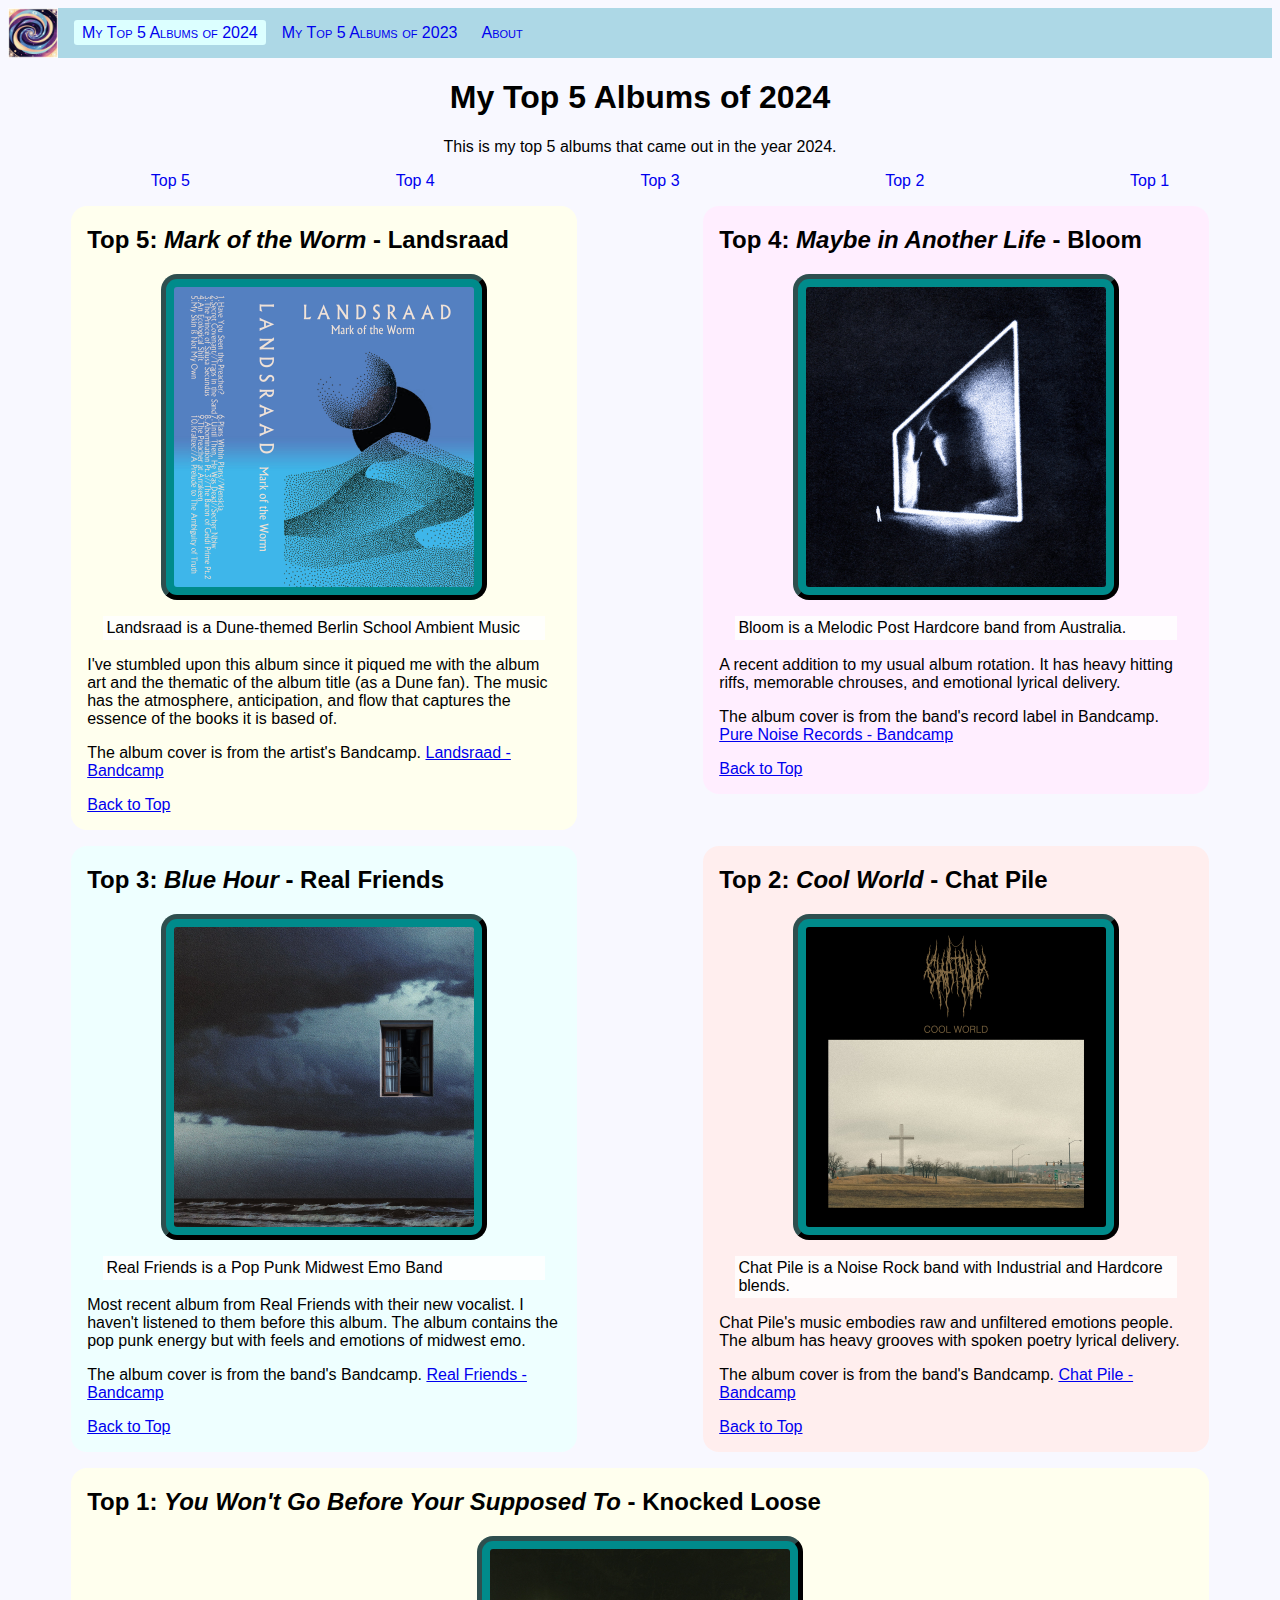
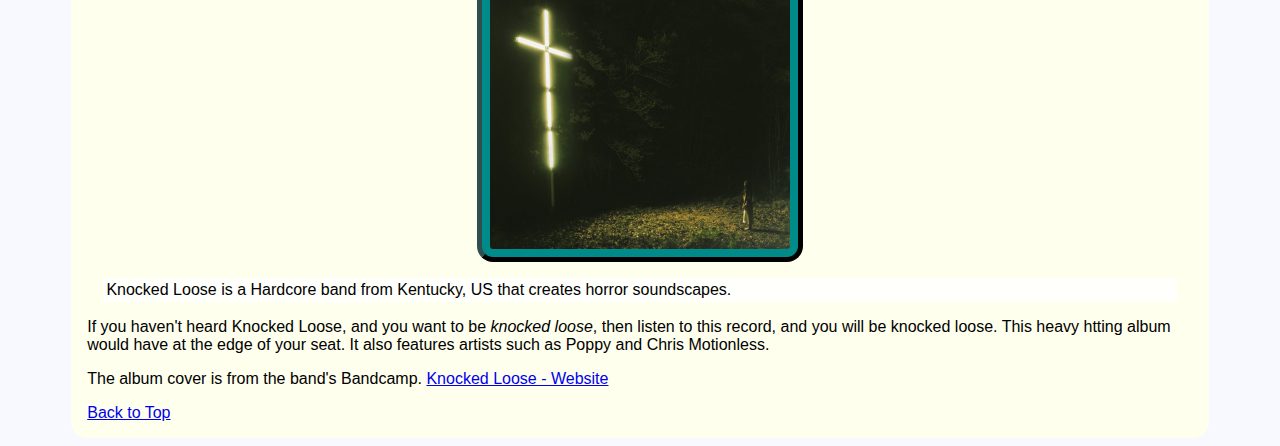
==== index.html @ 93ca1720 "Renamed main html file to index" ====
<!doctype html>
<html lang="en">

<head>
    <meta charset="utf-8" />
    <meta name="viewport" content="width=device-width, initial-scale=1.0">
    <link href="css/styles.css" rel="stylesheet" type="text/css" />

    <title>My Top 5 Albums of 2024</title>
</head>

<body>
    <a href="#content">Skip to Main Content</a>
    <header id="top">
        <img src="images/icon.jpg" class="icon" alt="Website Icon">
        <nav>
            <ul>
                <li class="current"><a href="index.html">My Top 5 Albums of 2024</a></li>
                <li><a href="my-top-5-albums-of-2023.html">My Top 5 Albums of 2023</a></li>
                <li><a href="about.html">About</a></li>

            </ul>
        </nav>
    </header>
    <main id="#content">
        <article class="centered">
            <h1>My Top 5 Albums of 2024</h1>
            <p>This is my top 5 albums that came out in the year 2024.</p>
        </article>
        <ul>
            <li><a href="#top5">Top 5</a></li>
            <li><a href="#top4">Top 4</a></li>
            <li><a href="#top3">Top 3</a></li>
            <li><a href="#top2">Top 2</a></li>
            <li><a href="#top1">Top 1</a></li>
        </ul>
        <article class="grid">
            <section>
                <h2 id="top5">Top 5: <em>Mark of the Worm</em> - Landsraad</h2>
                <img src="images/landsraad.jpg" alt="Mark of the Worm by Landsraad Album Cover" />
                <blockquote>Landsraad is a Dune-themed Berlin School Ambient Music</blockquote>
                <p>I've stumbled upon this album since it piqued me with the album art and the thematic of the album title (as a Dune fan). The music has the atmosphere, anticipation, and flow that captures the essence of the books it is based of.</p>
                <p>The album cover is from the artist's Bandcamp. <a
                        href="https://landsraad.bandcamp.com/album/mark-of-the-worm">Landsraad
                        - Bandcamp</a>
                </p>
                <a href="#top">Back to Top</a>
            </section>
    
            <section>
                <h2 id="top4">Top 4: <em>Maybe in Another Life</em> - Bloom</h2>
                <img src="images/bloom.jpg" alt="Maybe in Another Life by Bloom Album Cover" />
                <blockquote>Bloom is a Melodic Post Hardcore band from Australia.
                </blockquote>
                <p>A recent addition to my usual album rotation. It has heavy hitting riffs, memorable chrouses, and emotional lyrical delivery.</p>
                <p>The album cover is from the band's record label in Bandcamp. <a
                        href="https://purenoise.bandcamp.com/album/maybe-in-another-life">Pure Noise Records - Bandcamp</a></p>
    
                <a href="#top">Back to Top</a>
            </section>
    
            <section>
                <h2 id="top3">Top 3: <em>Blue Hour </em> - Real Friends</h2>
                <img src="images/realfriends.jpg" alt="Blue Hour by Real Friends Album Cover" />
                <blockquote>Real Friends is a Pop Punk Midwest Emo Band</blockquote>
                <p>Most recent album from Real Friends with their new vocalist. I haven't listened to them before this album. The album contains the pop punk energy but with feels and emotions of midwest emo.
                </p>
                <p>The album cover is from the band's Bandcamp. <a
                        href="https://realfriends.bandcamp.com/album/blue-hour">Real Friends - Bandcamp</a></p>
                <a href="#top">Back to Top</a>
            </section>
    
            <section>
                <h2 id="top2">Top 2: <em>Cool World </em> - Chat Pile</h2>
                <img src="images/chatpile.jpg" alt="Cool World by Chat Pile Album Cover"  />
                <blockquote>Chat Pile is a Noise Rock band with Industrial and Hardcore blends.</blockquote>
                <p>Chat Pile's music embodies raw and unfiltered emotions people. The album has heavy grooves with spoken poetry lyrical delivery.</p>
                <p>The album cover is from the band's Bandcamp. <a
                        href="https://chatpile.bandcamp.com/album/cool-world">Chat Pile - Bandcamp</a></p>
                <a href="#top">Back to Top</a>
            </section>
    
            <section>
                <h2 id="top1">Top 1: <em>You Won't Go Before Your Supposed To </em> - Knocked Loose</h2>
                <img src="images/knockedloose.jpg" alt="Take me Back to Eden by Sleep Token Album Cover" />
                <blockquote>Knocked Loose is a Hardcore band from Kentucky, US that creates horror soundscapes.</blockquote>
                <p>If you haven't heard Knocked Loose, and you want to be <i>knocked loose</i>, then listen to this record, and you will be knocked loose. This heavy htting album would have at the edge of your seat. It also features artists such as Poppy and Chris Motionless.</p>
                <p>The album cover is from the band's Bandcamp. <a href="https://knockedloose.bandcamp.com/album/you-wont-go-before-youre-supposed-to">Knocked Loose -
                        Website</a>
                </p>
                <a href="#top">Back to Top</a>
            </section>
        </article>
    </main>
</body>

</html>
---- css/styles.css ----
/* 
REQUIREMENTS
- Use the position property and the focus pseudo-class to style your "Skip to Main Content" link.  It should only be visible when the link is in focus.
- Style your navigation in an attractive fashion – use at least three CSS properties.
- Style all images using the box model. At a minimum use border, padding, and border-radius.
- Apply the grid property to at least one parent element. Use at least two columns, but feel free to use more!
- Apply the flex property to at least one parent element. The navigation bar is one place to use flex. You can also use it on images if you would like.
- Update at least one element using the hover pseudo-class. Make sure that the hover property does something interesting. I encourage you to do an internet search on some common transitions and try those.
- Implement the nth-child selector. In my example I used this on the flex page where I gave every other image a different border-radius. Don't forget, if you are styling an advanced selector it can be a little trickier to use the pseudo-classes. Work slowly and carefully.
*/

html {
    font-family: 'Segoe UI', Tahoma, Geneva, Verdana, sans-serif;
    background-color:ghostwhite;
}



header {
    display: flex;
    background: lightblue;
}

/* 
Style your navigation in an attractive fashion – use at least three CSS properties.
*/

/* 
Apply the flex property to at least one parent element. The navigation bar is one place to use flex. You can also use it on images if you would like.
*/
nav ul {
    padding-left: 1em;
    list-style-type: none;
    display: flex;
    flex-wrap: wrap;
    gap: 0.5em;
    font-variant: small-caps;
}

nav a{
    border-radius: 0.2em;
    padding: 0.25em 0.5em;
    transition: background 0.1s ease-in;
}


/* 
Update at least one element using the hover pseudo-class. Make sure that the hover property does something interesting. I encourage you to do an internet search on some common transitions and try those.
*/
nav a:hover, nav a:focus {
    background: rgb(220, 255, 255);
}

li a {
    text-decoration: none;
}

li a:hover {
    text-decoration: underline;
}

.current a {
    background: rgb(220, 255, 255);
}

/* 
Style all images using the box model. At a minimum use border, padding, and border-radius.
*/

img {
    border: 5px outset darkslategray;
    border-radius: 1em;
    padding: 0.5em;

    width: calc(100% - 2em);
    display: block;
    max-width: 300px;
    background: darkcyan;
    margin: 0 auto;
}

/* 
Use the position property and the focus pseudo-class to style your "Skip to Main Content" link.  It should only be visible when the link is in focus.
*/
a[href="#content"] {
    position: absolute;
    left: -1000px;
}

a[href="#content"]:focus {
    position: static;
    left: 0;
}

ul {
    display: flex;
    list-style-type: none;
    justify-content: space-around;
}

/* 
Apply the grid property to at least one parent element. Use at least two columns, but feel free to use more!
*/
.grid {
    display: grid;
    grid-template-columns: repeat(2, 40%);
    justify-content: space-around;
    row-gap: 1em;
    align-items: start;
    justify-items: center;
}

blockquote {
    background: rgb(255, 255, 255, 0.8);
    padding: 0.2em;
    margin: 1em;
}

.profile {
    max-width: 200px;
}

.icon {
    width: 50px;
    height: 50px;
    border: none;
    margin: 0;
    padding: 0;
    border-radius: 0;
}
.centered {
    text-align:center;
}

/* 
Implement the nth-child selector. In my example I used this on the flex page where I gave every other image a different border-radius. Don't forget, if you are styling an advanced selector it can be a little trickier to use the pseudo-classes. Work slowly and carefully.
*/
article section{
    border-radius: 1em;
    padding: 0 1em 1em;
}

section:nth-child(1) {
    background: #ffe;
}
section:nth-child(2) {
    background: #fef;
}
section:nth-child(3) {
    background: #eff;
}
section:nth-child(4) {
    background: #fee;
}
section:nth-child(5) {
    background: #ffe;
    grid-column-start: span 2;
    
}
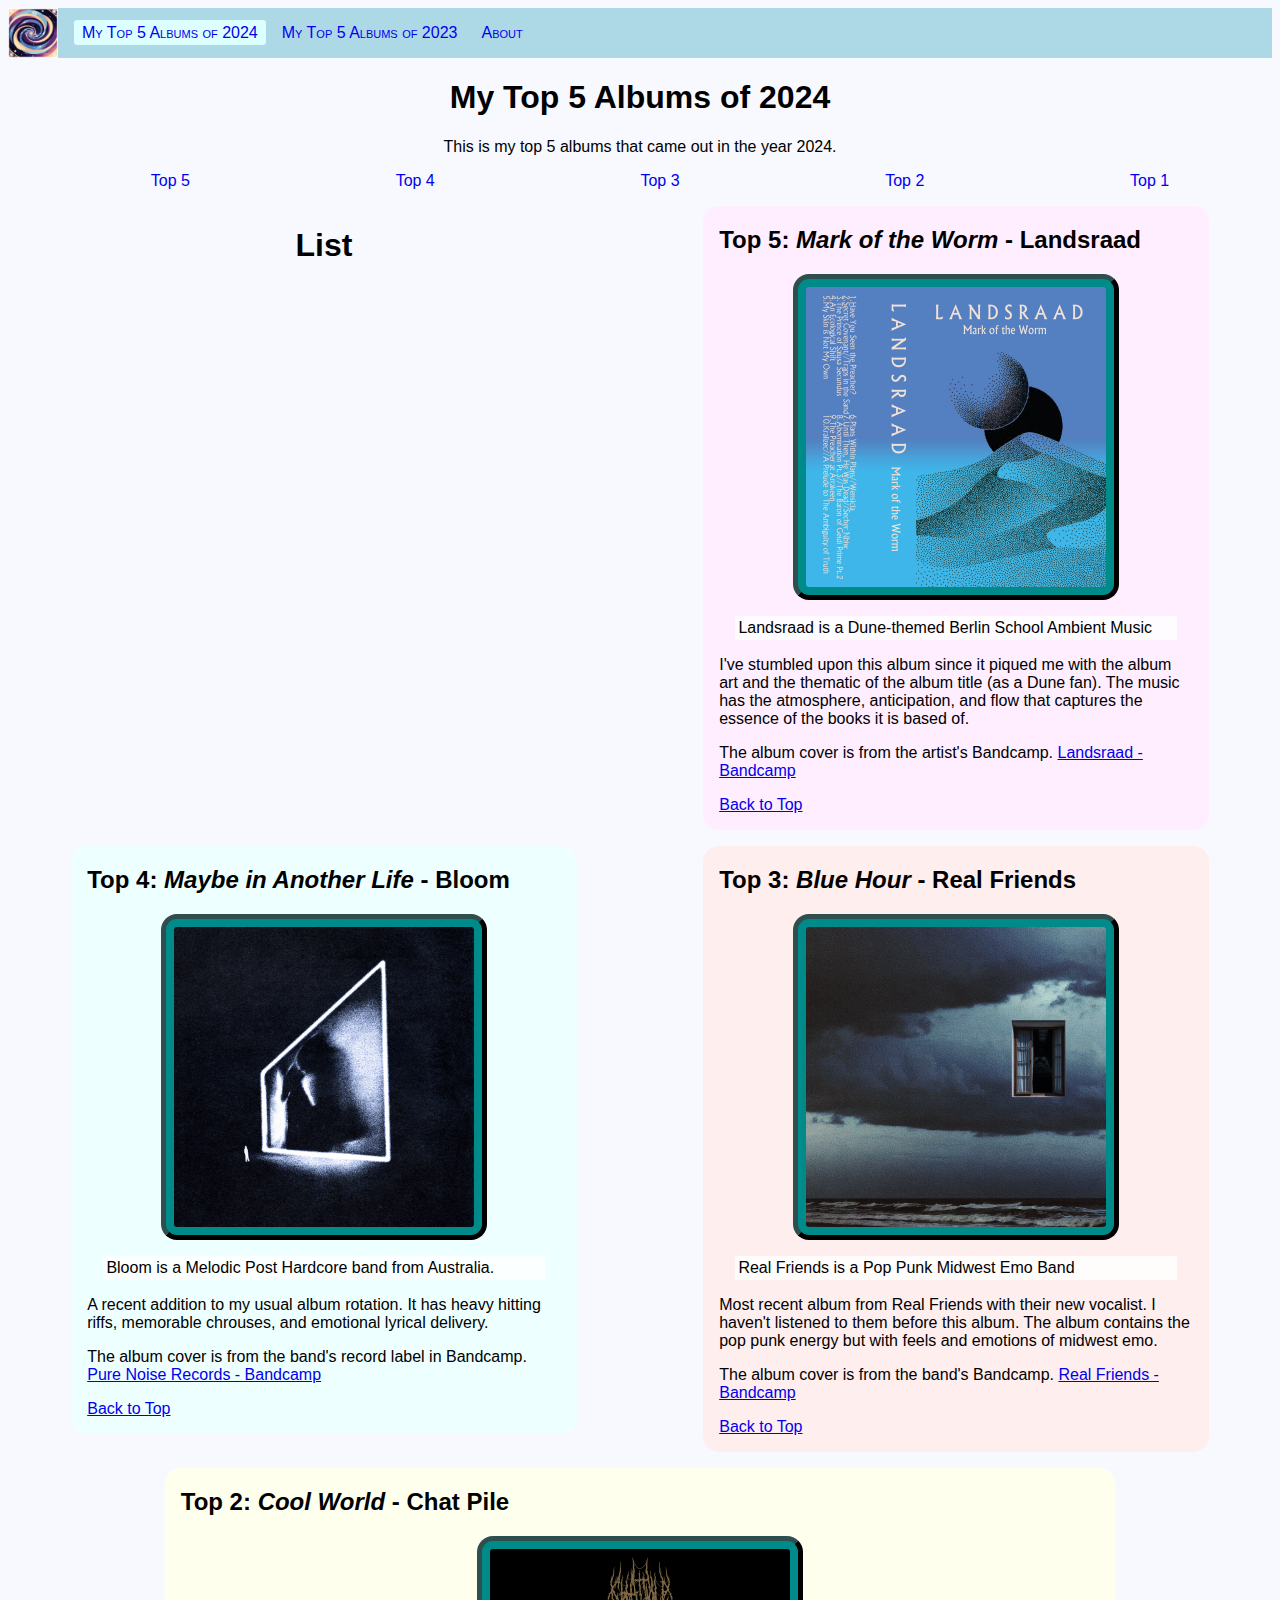
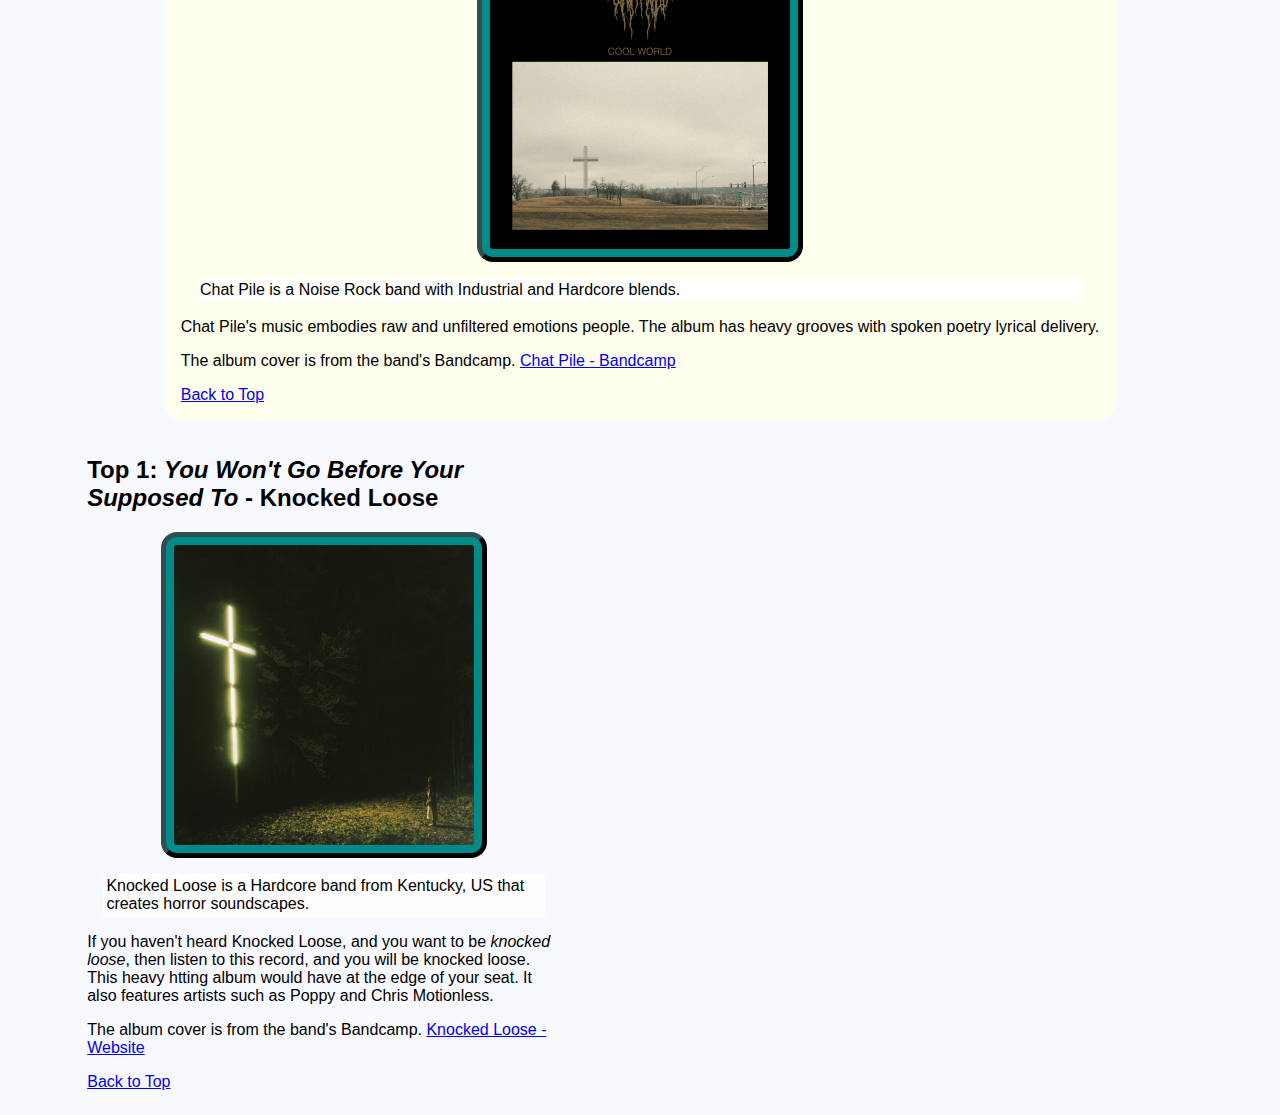
==== commit 4027748c: "Added H1 inside article element" ====
--- a/index.html
+++ b/index.html
@@ -35,6 +35,7 @@
             <li><a href="#top1">Top 1</a></li>
         </ul>
         <article class="grid">
+            <h1>List</h1>
             <section>
                 <h2 id="top5">Top 5: <em>Mark of the Worm</em> - Landsraad</h2>
                 <img src="images/landsraad.jpg" alt="Mark of the Worm by Landsraad Album Cover" />
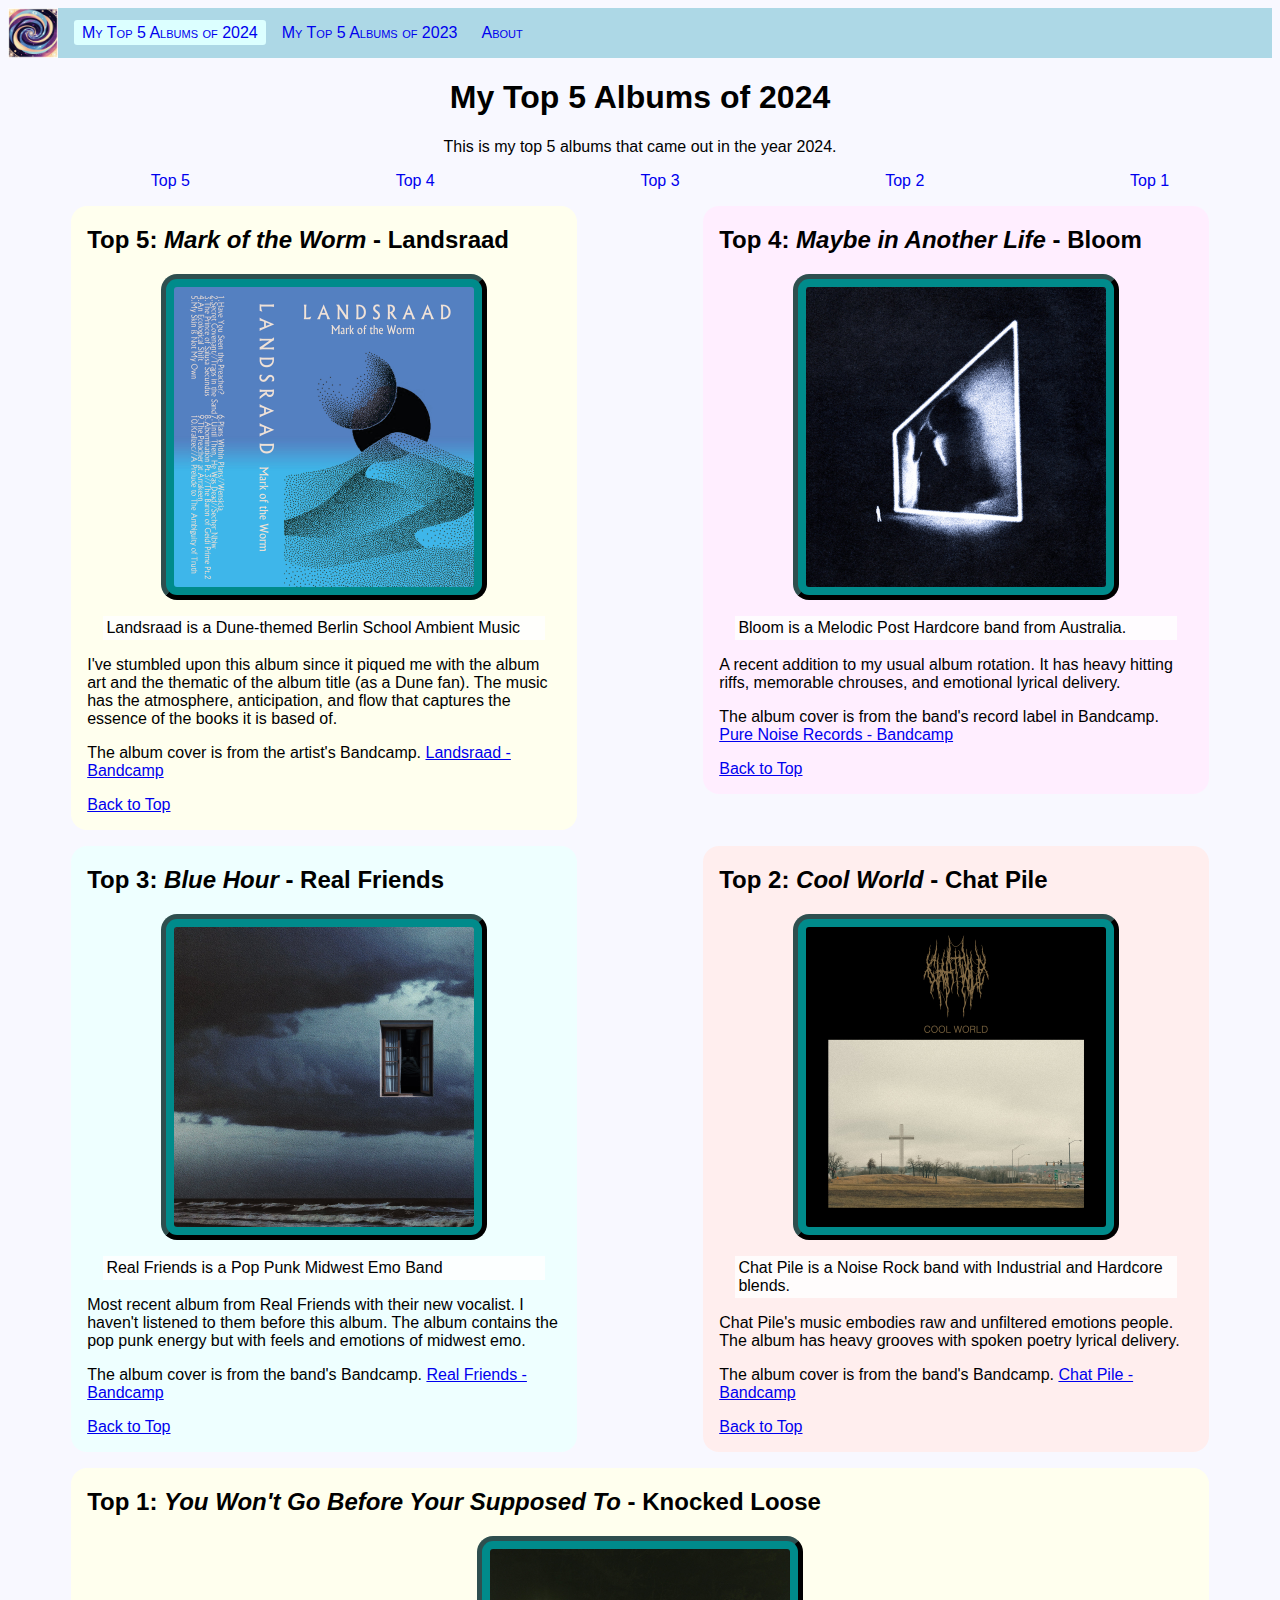
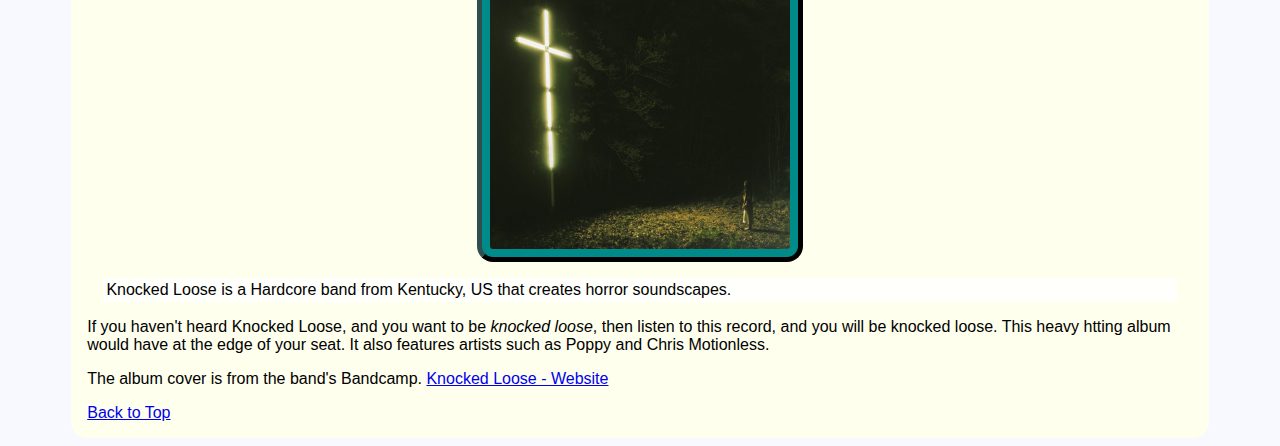
==== commit 50dbb083: "updated styles and grid" ====
--- a/index.html
+++ b/index.html
@@ -10,9 +10,9 @@
 </head>
 
 <body>
-    <a href="#content">Skip to Main Content</a>
     <header id="top">
         <img src="images/icon.jpg" class="icon" alt="Website Icon">
+        <a href="#content">Skip to Main Content</a>
         <nav>
             <ul>
                 <li class="current"><a href="index.html">My Top 5 Albums of 2024</a></li>
@@ -34,8 +34,7 @@
             <li><a href="#top2">Top 2</a></li>
             <li><a href="#top1">Top 1</a></li>
         </ul>
-        <article class="grid">
-            <h1>List</h1>
+        <div class="grid">
             <section>
                 <h2 id="top5">Top 5: <em>Mark of the Worm</em> - Landsraad</h2>
                 <img src="images/landsraad.jpg" alt="Mark of the Worm by Landsraad Album Cover" />
@@ -91,7 +90,7 @@
                 </p>
                 <a href="#top">Back to Top</a>
             </section>
-        </article>
+        </div>
     </main>
 </body>
 
--- a/css/styles.css
+++ b/css/styles.css
@@ -88,8 +88,10 @@
 }
 
 a[href="#content"]:focus {
-    position: static;
+    position: absolute;
+    background-color: white;
     left: 0;
+    margin: 0.5em;
 }
 
 ul {
@@ -135,7 +137,7 @@
 /* 
 Implement the nth-child selector. In my example I used this on the flex page where I gave every other image a different border-radius. Don't forget, if you are styling an advanced selector it can be a little trickier to use the pseudo-classes. Work slowly and carefully.
 */
-article section{
+.grid section{
     border-radius: 1em;
     padding: 0 1em 1em;
 }
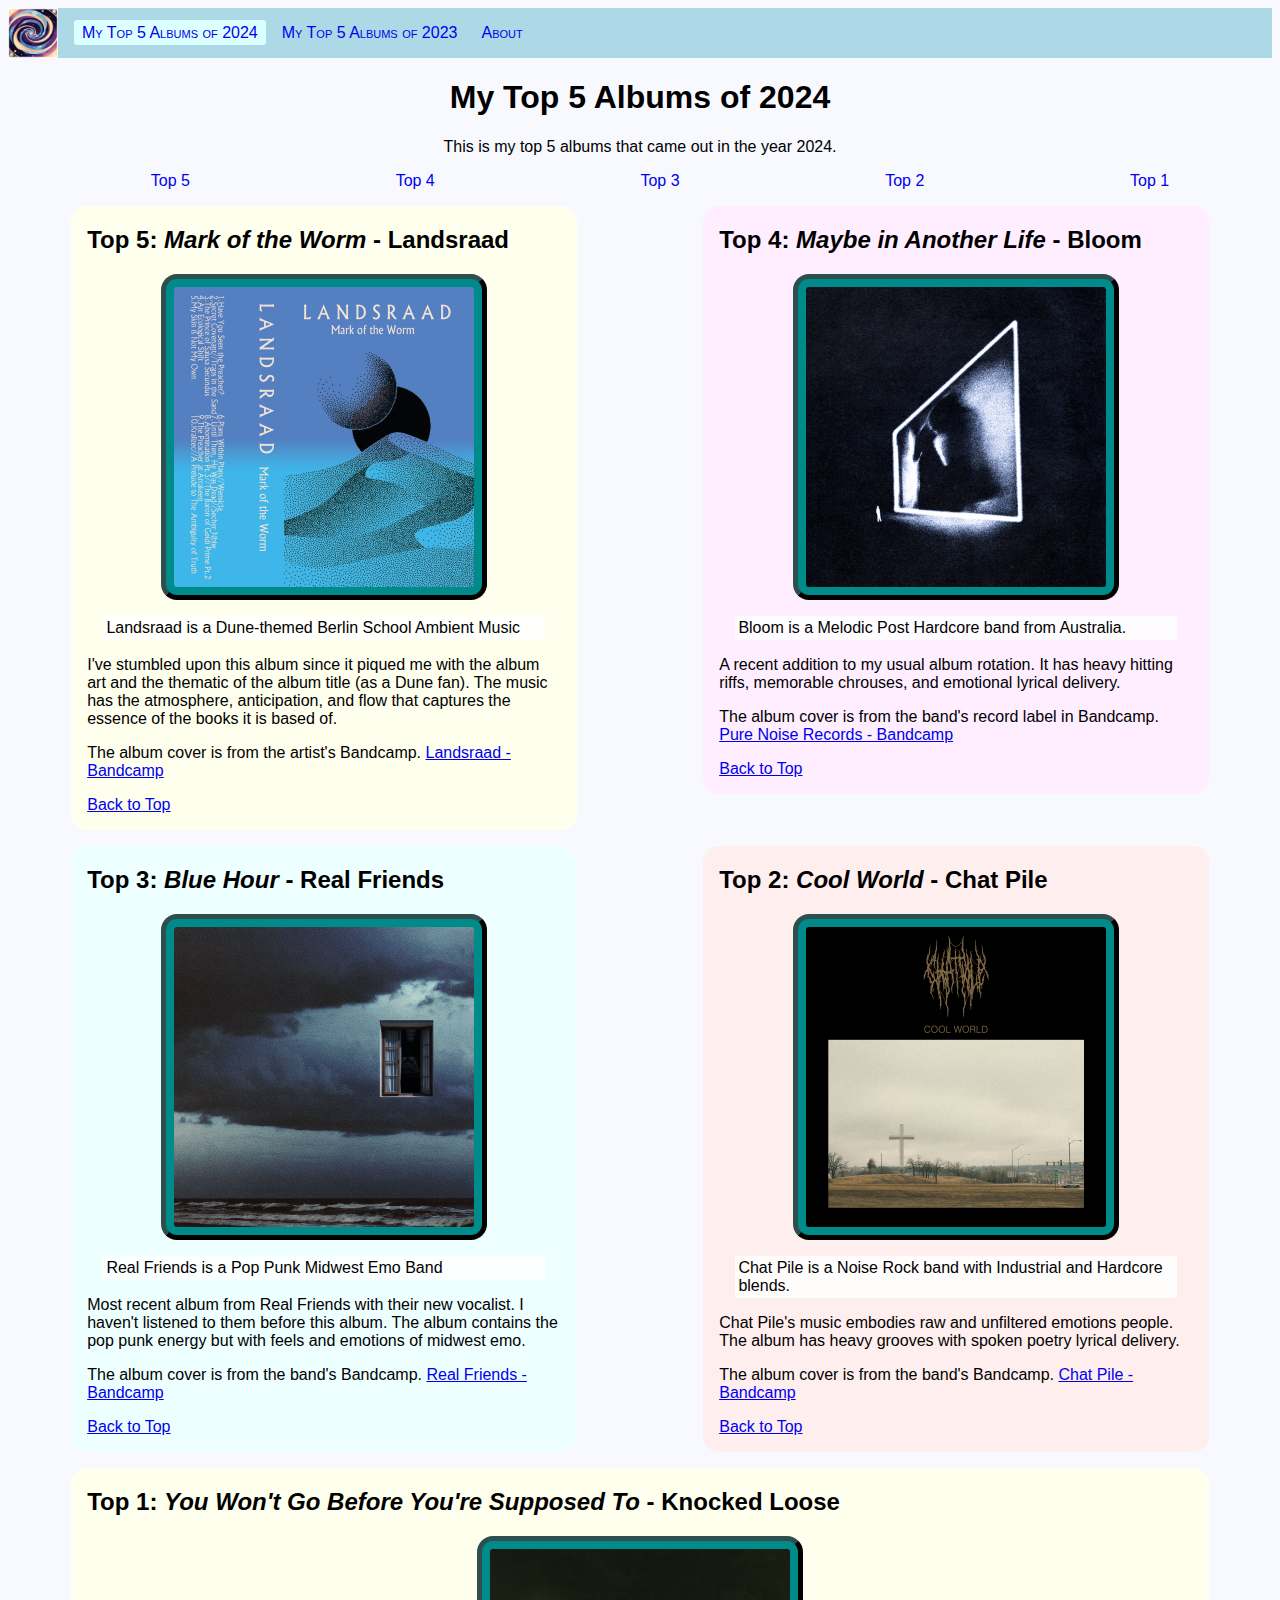
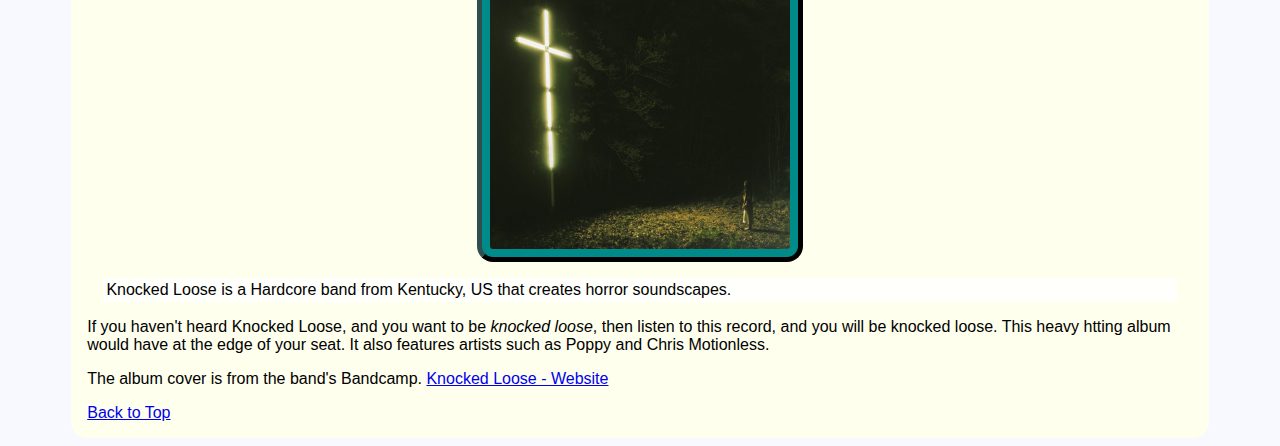
==== commit a82a7c33: "update typo and alt text on the knocked loose album image" ====
--- a/index.html
+++ b/index.html
@@ -10,9 +10,10 @@
 </head>
 
 <body>
+    <a class="skip" href="#content">Skip to Main Content</a>
     <header id="top">
         <img src="images/icon.jpg" class="icon" alt="Website Icon">
-        <a href="#content">Skip to Main Content</a>
+        
         <nav>
             <ul>
                 <li class="current"><a href="index.html">My Top 5 Albums of 2024</a></li>
@@ -23,10 +24,10 @@
         </nav>
     </header>
     <main id="#content">
-        <article class="centered">
+        <div class="centered">
             <h1>My Top 5 Albums of 2024</h1>
             <p>This is my top 5 albums that came out in the year 2024.</p>
-        </article>
+        </div>
         <ul>
             <li><a href="#top5">Top 5</a></li>
             <li><a href="#top4">Top 4</a></li>
@@ -81,8 +82,8 @@
             </section>
     
             <section>
-                <h2 id="top1">Top 1: <em>You Won't Go Before Your Supposed To </em> - Knocked Loose</h2>
-                <img src="images/knockedloose.jpg" alt="Take me Back to Eden by Sleep Token Album Cover" />
+                <h2 id="top1">Top 1: <em>You Won't Go Before You're Supposed To </em> - Knocked Loose</h2>
+                <img src="images/knockedloose.jpg" alt="You Won't Go Before You're Supposed To by Knocked Loose Album Cover" />
                 <blockquote>Knocked Loose is a Hardcore band from Kentucky, US that creates horror soundscapes.</blockquote>
                 <p>If you haven't heard Knocked Loose, and you want to be <i>knocked loose</i>, then listen to this record, and you will be knocked loose. This heavy htting album would have at the edge of your seat. It also features artists such as Poppy and Chris Motionless.</p>
                 <p>The album cover is from the band's Bandcamp. <a href="https://knockedloose.bandcamp.com/album/you-wont-go-before-youre-supposed-to">Knocked Loose -
--- a/css/styles.css
+++ b/css/styles.css
@@ -10,15 +10,13 @@
 */
 
 html {
-    font-family: 'Segoe UI', Tahoma, Geneva, Verdana, sans-serif;
-    background-color:ghostwhite;
+  font-family: "Segoe UI", Tahoma, Geneva, Verdana, sans-serif;
+  background-color: ghostwhite;
 }
 
-
-
 header {
-    display: flex;
-    background: lightblue;
+  display: flex;
+  background: lightblue;
 }
 
 /* 
@@ -29,38 +27,38 @@
 Apply the flex property to at least one parent element. The navigation bar is one place to use flex. You can also use it on images if you would like.
 */
 nav ul {
-    padding-left: 1em;
-    list-style-type: none;
-    display: flex;
-    flex-wrap: wrap;
-    gap: 0.5em;
-    font-variant: small-caps;
+  padding-left: 1em;
+  list-style-type: none;
+  display: flex;
+  flex-wrap: wrap;
+  gap: 0.5em;
+  font-variant: small-caps;
 }
 
-nav a{
-    border-radius: 0.2em;
-    padding: 0.25em 0.5em;
-    transition: background 0.1s ease-in;
+nav a {
+  border-radius: 0.2em;
+  padding: 0.25em 0.5em;
+  transition: background 0.1s ease-in;
 }
-
 
 /* 
 Update at least one element using the hover pseudo-class. Make sure that the hover property does something interesting. I encourage you to do an internet search on some common transitions and try those.
 */
-nav a:hover, nav a:focus {
-    background: rgb(220, 255, 255);
+nav a:hover,
+nav a:focus {
+  background: rgb(220, 255, 255);
 }
 
 li a {
-    text-decoration: none;
+  text-decoration: none;
 }
 
 li a:hover {
-    text-decoration: underline;
+  text-decoration: underline;
 }
 
 .current a {
-    background: rgb(220, 255, 255);
+  background: rgb(220, 255, 255);
 }
 
 /* 
@@ -68,94 +66,93 @@
 */
 
 img {
-    border: 5px outset darkslategray;
-    border-radius: 1em;
-    padding: 0.5em;
+  border: 5px outset darkslategray;
+  border-radius: 1em;
+  padding: 0.5em;
 
-    width: calc(100% - 2em);
-    display: block;
-    max-width: 300px;
-    background: darkcyan;
-    margin: 0 auto;
+  width: calc(100% - 2em);
+  display: block;
+  max-width: 300px;
+  background: darkcyan;
+  margin: 0 auto;
 }
 
 /* 
 Use the position property and the focus pseudo-class to style your "Skip to Main Content" link.  It should only be visible when the link is in focus.
 */
-a[href="#content"] {
-    position: absolute;
-    left: -1000px;
+.skip {
+  position: absolute;
+  top: -40px;
 }
 
-a[href="#content"]:focus {
-    position: absolute;
-    background-color: white;
-    left: 0;
-    margin: 0.5em;
+.skip:focus {
+  position: absolute;
+  background-color: white;
+  top: 0;
+  margin: 0.5em;
 }
 
 ul {
-    display: flex;
-    list-style-type: none;
-    justify-content: space-around;
+  display: flex;
+  list-style-type: none;
+  justify-content: space-around;
 }
 
 /* 
 Apply the grid property to at least one parent element. Use at least two columns, but feel free to use more!
 */
 .grid {
-    display: grid;
-    grid-template-columns: repeat(2, 40%);
-    justify-content: space-around;
-    row-gap: 1em;
-    align-items: start;
-    justify-items: center;
+  display: grid;
+  grid-template-columns: repeat(2, 40%);
+  justify-content: space-around;
+  row-gap: 1em;
+  align-items: start;
+  justify-items: center;
 }
 
 blockquote {
-    background: rgb(255, 255, 255, 0.8);
-    padding: 0.2em;
-    margin: 1em;
+  background: rgb(255, 255, 255, 0.8);
+  padding: 0.2em;
+  margin: 1em;
 }
 
 .profile {
-    max-width: 200px;
+  max-width: 200px;
 }
 
 .icon {
-    width: 50px;
-    height: 50px;
-    border: none;
-    margin: 0;
-    padding: 0;
-    border-radius: 0;
+  width: 50px;
+  height: 50px;
+  border: none;
+  margin: 0;
+  padding: 0;
+  border-radius: 0;
 }
 .centered {
-    text-align:center;
+  text-align: center;
 }
 
 /* 
 Implement the nth-child selector. In my example I used this on the flex page where I gave every other image a different border-radius. Don't forget, if you are styling an advanced selector it can be a little trickier to use the pseudo-classes. Work slowly and carefully.
 */
-.grid section{
-    border-radius: 1em;
-    padding: 0 1em 1em;
+.grid section {
+  border-radius: 1em;
+  padding: 0 1em 1em;
 }
 
 section:nth-child(1) {
-    background: #ffe;
+  background: #ffe;
 }
 section:nth-child(2) {
-    background: #fef;
+  background: #fef;
 }
 section:nth-child(3) {
-    background: #eff;
+  background: #eff;
 }
 section:nth-child(4) {
-    background: #fee;
+  background: #fee;
 }
 section:nth-child(5) {
-    background: #ffe;
-    grid-column-start: span 2;
-    
-}+  background: #ffe;
+  grid-column-start: span 2;
+}
